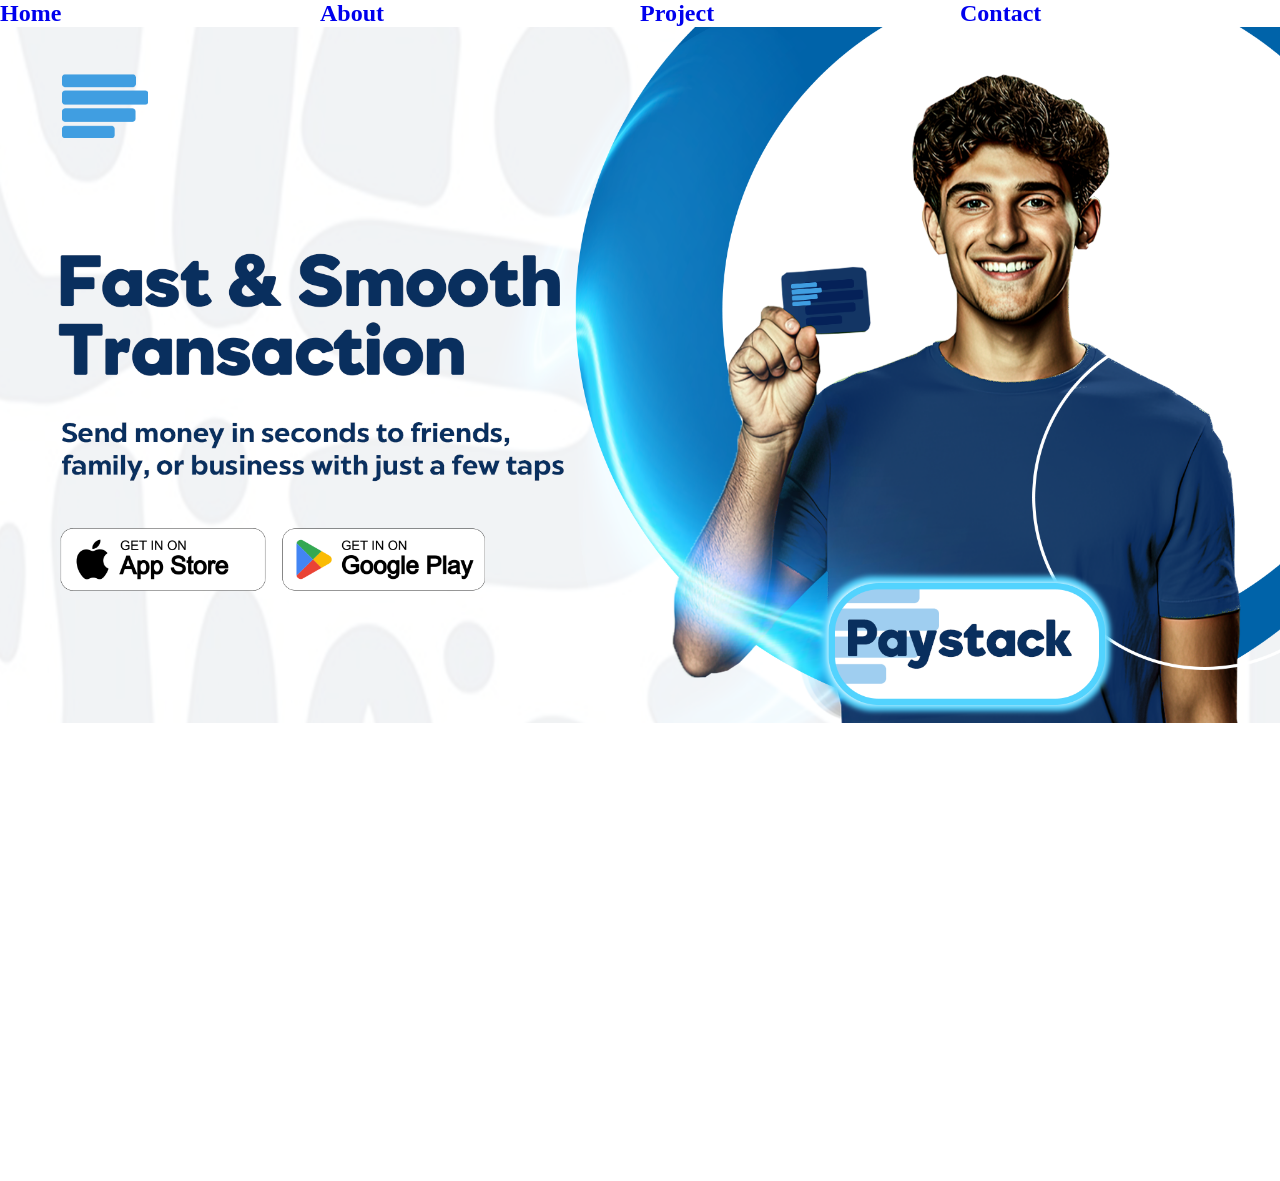
==== index.html @ 5a985e9e "bee" ====
<!DOCTYPE html>
<html lang="en">
<head>
    <meta charset="UTF-8">
    <meta name="viewport" content="width=device-width, initial-scale=1.0">
    <title>Html Project</title>
    <link rel="stylesheet" href="styles.css">
</head>
<body>
   <nav class="navbar">
    <ul>
        <li><a href="index.html"><H1>Home</H1></a></li>
        <li><a href="About.html"><h1>About</h1></a></li>
        <li><a href="Project.html"><h1>Project</h1></a></li>
        <li><a href="Contact.html"><h1>Contact</h1></a></li>
    </ul>
   </nav>
   <section>
    <div class="img">
        <img src="images/Artboard 2.png" alt="Pay stack img">
    </div>
    <iframe src="https://www.google.com/maps/embed?pb=!1m18!1m12!1m3!1d2990.274257380938!2d-70.56068388481569!3d41.45496659976631!2m3!1f0!2f0!3f0!3m2!1i1024!2i768!4f13.1!3m3!1m2!1s0x89e52963ac45bbcb%3A0xf05e8d125e82af10!2sDos%20Mas!5e0!3m2!1sen!2sus!4v1671220374408!5m2!1sen!2sus" width="600" height="450" style="border:0;" allowfullscreen="" loading="lazy" referrerpolicy="no-referrer-when-downgrade"></iframe>
   </section>
</body>
</html>
---- styles.css ----
*{
    box-sizing: border-box;
    width: 100%;
    padding: 0;
    margin: 0;
}

.navbar li a{
    text-decoration: none;
}
.navbar ul {
    display: flex;
    list-style: none;   
}
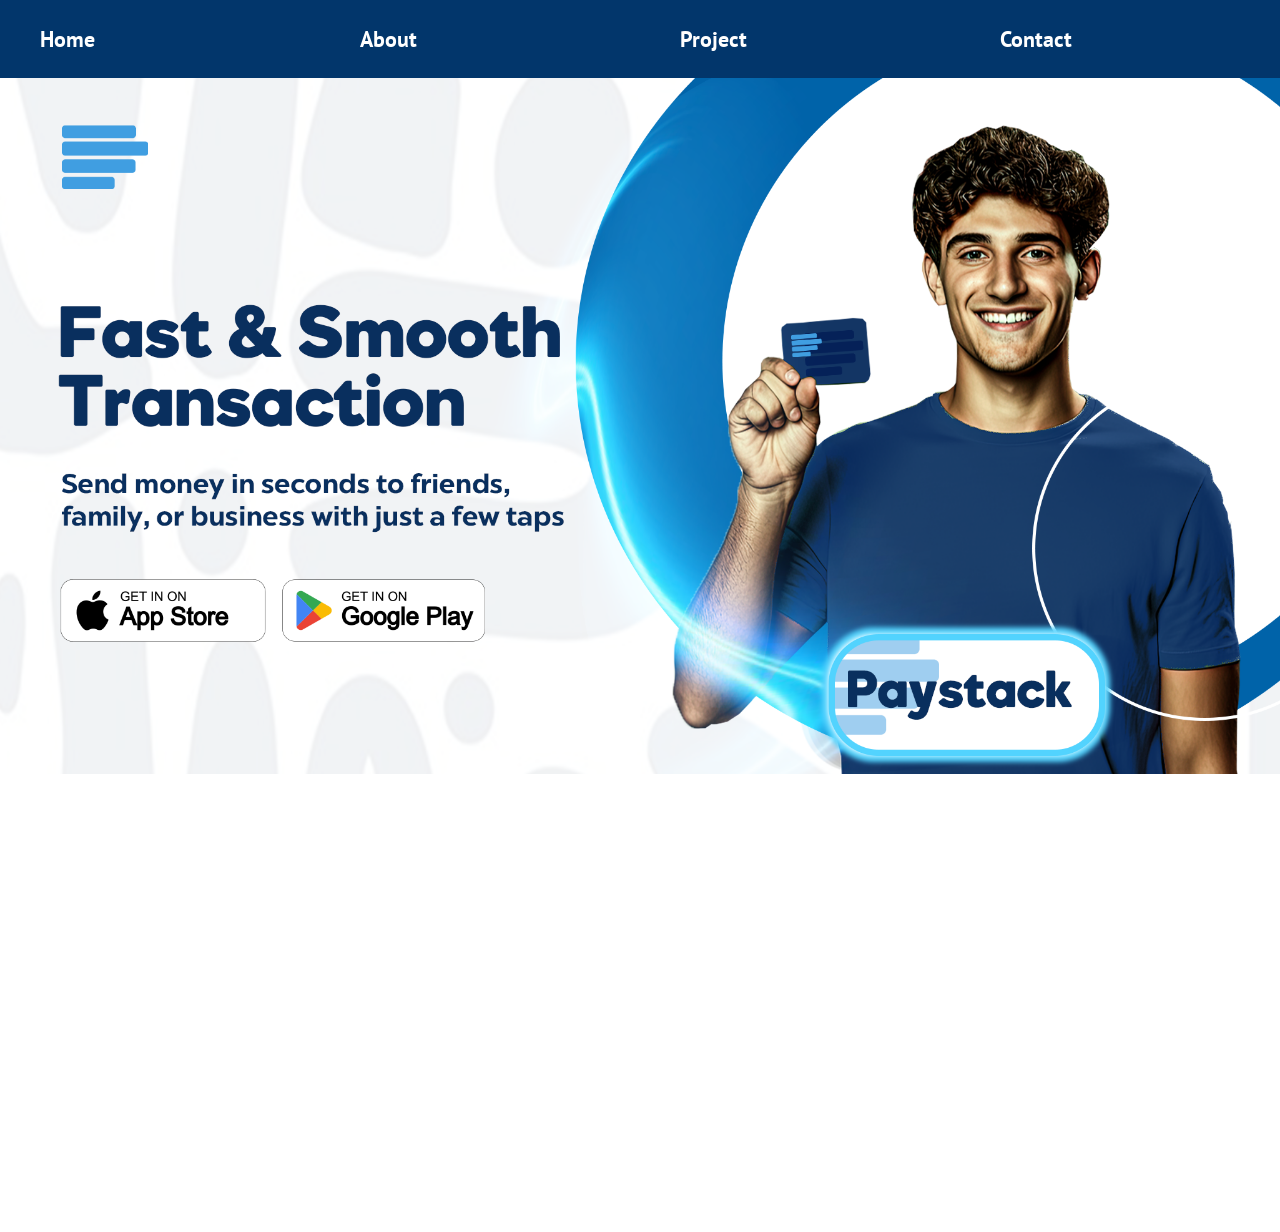
==== commit 922e3b0b: "Rendering all my code with the first commit" ====
--- a/index.html
+++ b/index.html
@@ -5,16 +5,18 @@
     <meta name="viewport" content="width=device-width, initial-scale=1.0">
     <title>Html Project</title>
     <link rel="stylesheet" href="styles.css">
+    <link href="https://fonts.googleapis.com/css2?family=PT+Sans:ital,wght@0,400;0,700;1,400;1,700&display=swap" rel="stylesheet">
 </head>
 <body>
    <nav class="navbar">
     <ul>
-        <li><a href="index.html"><H1>Home</H1></a></li>
-        <li><a href="About.html"><h1>About</h1></a></li>
-        <li><a href="Project.html"><h1>Project</h1></a></li>
-        <li><a href="Contact.html"><h1>Contact</h1></a></li>
+        <li><a href="index.html">Home</a></li>
+        <li><a href="About.html">About</a></li>
+        <li><a href="Project.html">Project</a></li>
+        <li><a href="Contact.html">Contact</a></li>
     </ul>
    </nav>
+
    <section>
     <div class="img">
         <img src="images/Artboard 2.png" alt="Pay stack img">
--- a/styles.css
+++ b/styles.css
@@ -3,12 +3,21 @@
     width: 100%;
     padding: 0;
     margin: 0;
+    font-family: "PT Sans", sans-serif;
 }
 
 .navbar li a{
     text-decoration: none;
+    color: white;
+    font-weight: 700;
+    font-size: 22px;
+}
+
+.navbar li{
+margin: 25px 40px ;    
 }
 .navbar ul {
     display: flex;
-    list-style: none;   
-}+    list-style: none;  
+    background:rgb(2, 54, 107);
+}
